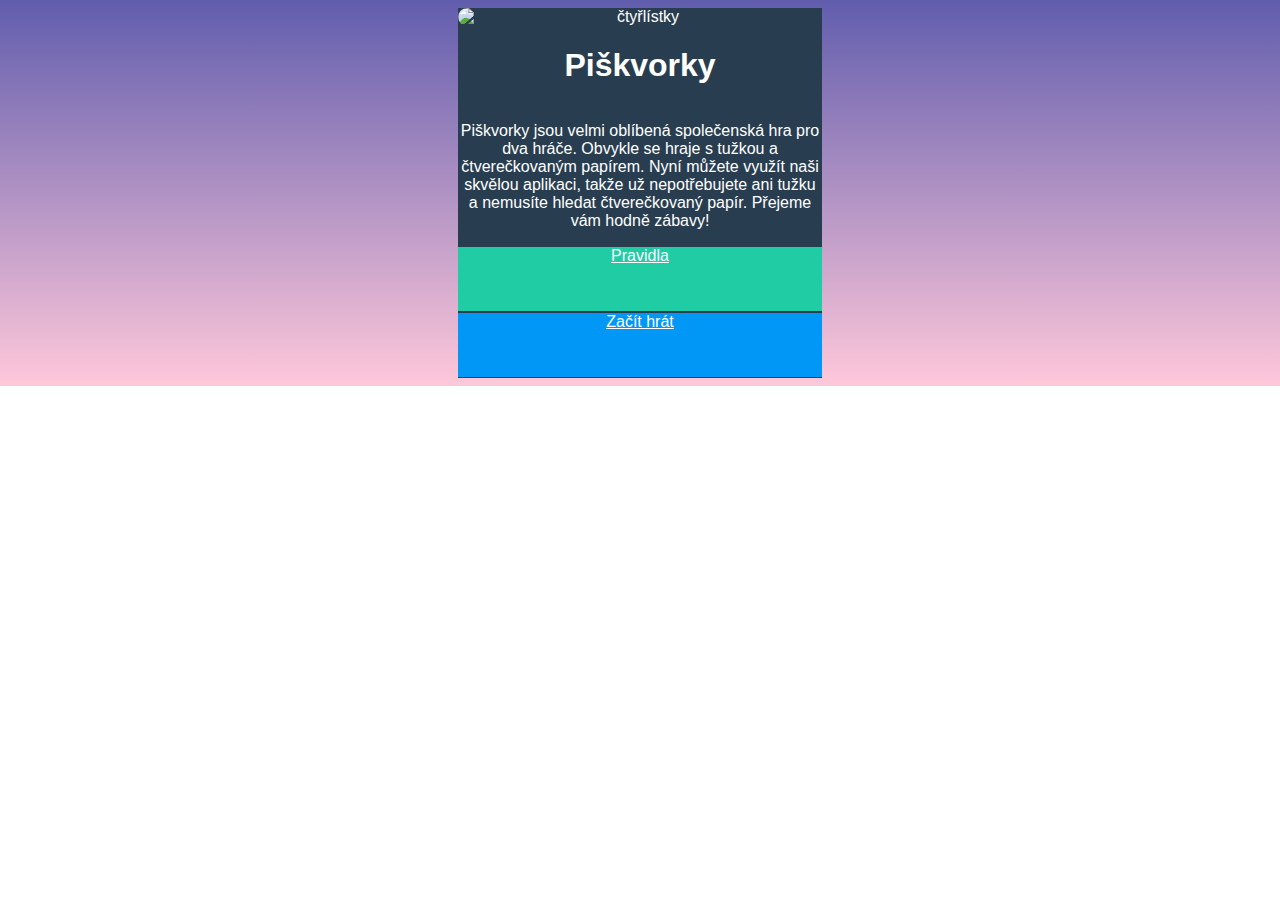
==== index.html @ 82d8bb8e "zmena background a buttons" ====
<!DOCTYPE html>
<html class="html bakground gradient" lang="cs">
  <head>
    <meta charset="UTF-8" />
    <meta http-equiv="X-UA-Compatible" content="IE=edge" />
    <meta name="viewport" content="width=H1, initial-scale=1.0" />
    <link rel="stylesheet" href="styly.css" />
    <link rel="preconnect" href="https://fonts.gstatic.com" />
    <link
      href="https://fonts.googleapis.com/css2?family=Lobster&display=swap"
      rel="stylesheet"
    />
    <title>Piškvorky</title>
  </head>

  <body>
    <main>
    <div class="container">
      <img class="photo" src="uvodni.jpg" alt="čtyřlístky" />

        <h1>Piškvorky</h1>
        <p>
          Piškvorky jsou velmi oblíbená společenská hra pro dva hráče. Obvykle
          se hraje s tužkou a čtverečkovaným papírem. Nyní můžete využít naši
          skvělou aplikaci, takže už nepotřebujete ani tužku a nemusíte hledat
          čtverečkovaný papír. Přejeme vám hodně zábavy!
        </p>
        
        <a class="Butt--rules" href="index.html">Pravidla</a>
        <a class="Butt--play" href="index.html">Začít hrát</a>
    </div>
  </body>
</main>
</html>
---- styly.css ----
.html{
  background-image:linear-gradient(#615dad, #ffc8da);
  background-repeat: no-repeat;
  background-size: cover;
  background-origin: border-box;
}
.h1 {
  font-family: 'Lobster'; cursive;
  font-size: 2rem;
  margin: 0;
}
.p {
  padding: 0;
  margin-top: 0;
}

.container {
  width: 364px;
  background-color: #283e50;
  color: #ffffff;
  font-family: Arial, Helvetica, sans-serif;
  font-weight: normal;
  font-size: 1rem;
  line-height: 1, 5rem;
  display: flex;
  text-align: center;
  flex-direction: column;
  margin: auto;
}

.photo {
  display: block;
  width: 364px;
  position: center;
  border-radius: 15px;
}

.Butt--rules {
  background-color: #1fcca4;
  height: 10px;
  width: 364px;
  position: relative;
  left: -1px;
}
.Butt--play {
  background-color: #0197f6;
  height: 18px;
  width: 364px;
  position: relative;
  left: -1px;
}

.Butt--play:hover {
  background-color: #0090e9;
}

.Butt--rules:hover {
  background-color: #1cbb96;
}
.Butt--rules,
.Butt--play {
  height: 4rem;
  color: #ffffff;
  margin: 1px;
}
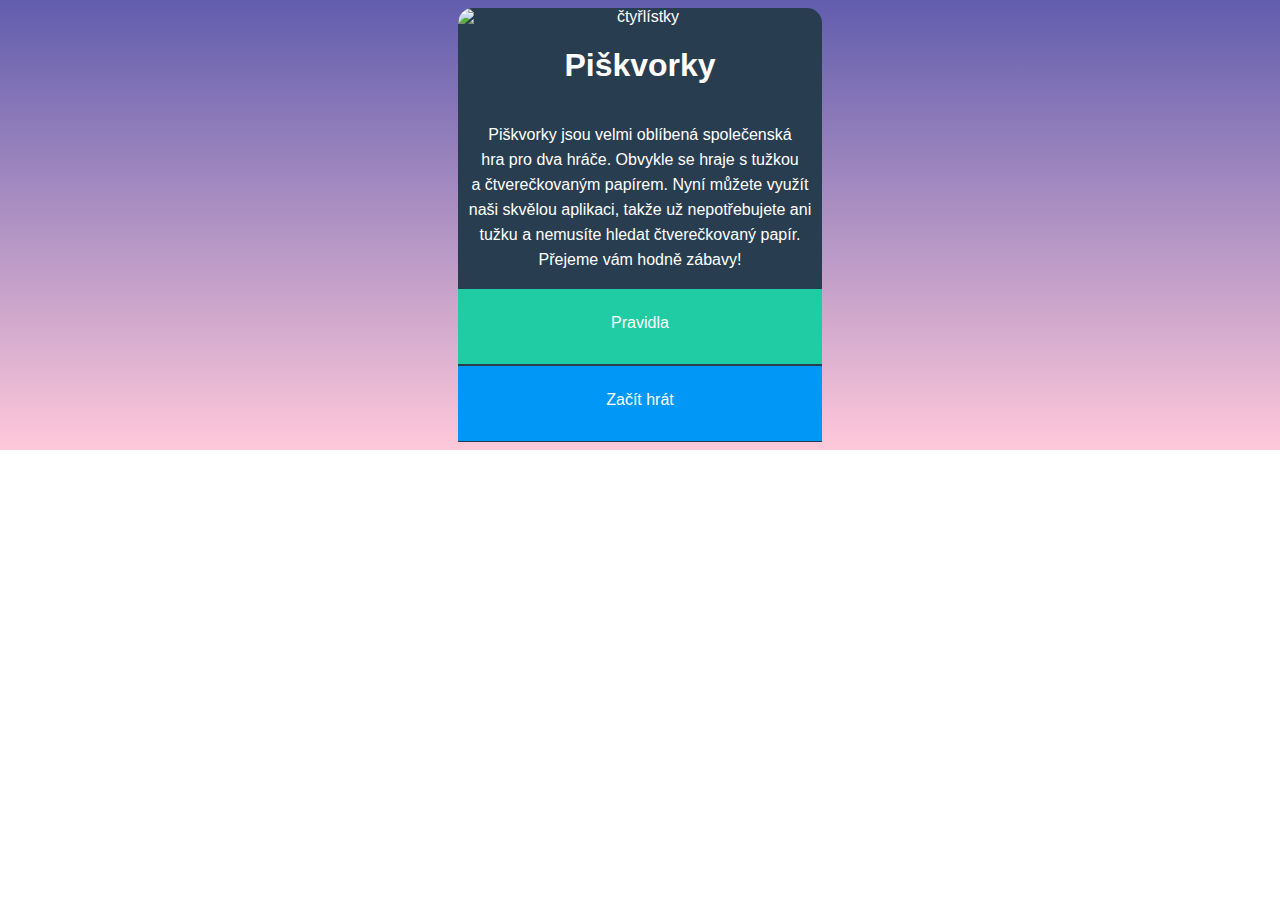
==== commit 30109546: "zmena textu br" ====
--- a/index.html
+++ b/index.html
@@ -4,7 +4,7 @@
     <meta charset="UTF-8" />
     <meta http-equiv="X-UA-Compatible" content="IE=edge" />
     <meta name="viewport" content="width=H1, initial-scale=1.0" />
-    <link rel="stylesheet" href="styly.css" />
+    <link rel="stylesheet" type="text/css" href="styly.css" />
     <link rel="preconnect" href="https://fonts.gstatic.com" />
     <link
       href="https://fonts.googleapis.com/css2?family=Lobster&display=swap"
@@ -18,12 +18,9 @@
     <div class="container">
       <img class="photo" src="uvodni.jpg" alt="čtyřlístky" />
 
-        <h1>Piškvorky</h1>
-        <p>
-          Piškvorky jsou velmi oblíbená společenská hra pro dva hráče. Obvykle
-          se hraje s tužkou a čtverečkovaným papírem. Nyní můžete využít naši
-          skvělou aplikaci, takže už nepotřebujete ani tužku a nemusíte hledat
-          čtverečkovaný papír. Přejeme vám hodně zábavy!
+        <h1 class="Piskvorky">Piškvorky</h1>
+        <p class="text">
+          Piškvorky jsou velmi oblíbená společenská <br/> hra pro dva hráče. Obvykle se hraje s tužkou <br/> a čtverečkovaným papírem. Nyní můžete využít naši skvělou aplikaci, takže už nepotřebujete ani tužku a nemusíte hledat čtverečkovaný papír. Přejeme vám hodně zábavy!
         </p>
         
         <a class="Butt--rules" href="index.html">Pravidla</a>
--- a/styly.css
+++ b/styly.css
@@ -2,53 +2,51 @@
 .html{
   background-image:linear-gradient(#615dad, #ffc8da);
   background-repeat: no-repeat;
-  background-size: cover;
+  background-size: 100%;
   background-origin: border-box;
 }
-.h1 {
-  font-family: 'Lobster'; cursive;
-  font-size: 2rem;
-  margin: 0;
-}
-.p {
-  padding: 0;
-  margin-top: 0;
-}
+
+.text { line-height: 25px; align-self:center;}
 
 .container {
   width: 364px;
   background-color: #283e50;
   color: #ffffff;
   font-family: Arial, Helvetica, sans-serif;
+  font-style:normal;
   font-weight: normal;
-  font-size: 1rem;
+  font-size: 16px;
   line-height: 1, 5rem;
   display: flex;
   text-align: center;
   flex-direction: column;
   margin: auto;
+  border-top-left-radius: 15px;
+  border-top-right-radius: 15px;
+  text-align: center;
 }
 
 .photo {
   display: block;
   width: 364px;
   position: center;
-  border-radius: 15px;
+  border-top-left-radius: 15px;
+  border-top-right-radius: 15px;
 }
 
 .Butt--rules {
   background-color: #1fcca4;
-  height: 10px;
   width: 364px;
   position: relative;
   left: -1px;
+  padding-top: 25px;
 }
 .Butt--play {
   background-color: #0197f6;
-  height: 18px;
   width: 364px;
   position: relative;
   left: -1px;
+  padding-top: 25px;
 }
 
 .Butt--play:hover {
@@ -60,7 +58,9 @@
 }
 .Butt--rules,
 .Butt--play {
-  height: 4rem;
+  height: 50px;
   color: #ffffff;
   margin: 1px;
+  text-decoration: none;
+  text-align: center;
 }
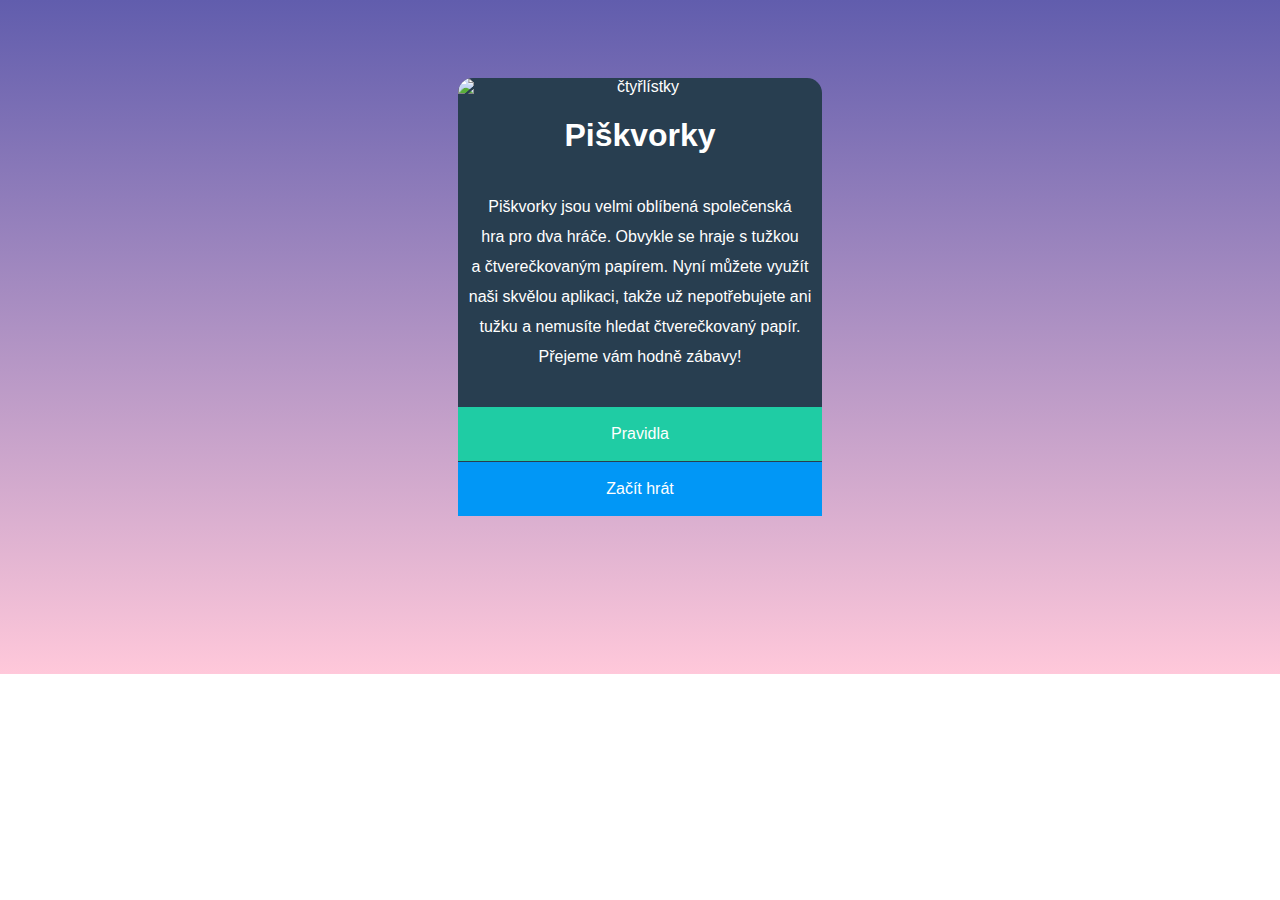
==== commit a65fd626: "zmena buttons pravidla a zacit hrat" ====
--- a/index.html
+++ b/index.html
@@ -15,17 +15,20 @@
 
   <body>
     <main>
-    <div class="container">
-      <img class="photo" src="uvodni.jpg" alt="čtyřlístky" />
+      <div class="container">
+        <img class="photo" src="uvodni.jpg" alt="čtyřlístky" />
 
-        <h1 class="Piskvorky">Piškvorky</h1>
+        <h1>Piškvorky</h1>
         <p class="text">
-          Piškvorky jsou velmi oblíbená společenská <br/> hra pro dva hráče. Obvykle se hraje s tužkou <br/> a čtverečkovaným papírem. Nyní můžete využít naši skvělou aplikaci, takže už nepotřebujete ani tužku a nemusíte hledat čtverečkovaný papír. Přejeme vám hodně zábavy!
+          Piškvorky jsou velmi oblíbená společenská <br />
+          hra pro dva hráče. Obvykle se hraje s tužkou <br />
+          a čtverečkovaným papírem. Nyní můžete využít naši skvělou aplikaci,
+          takže už nepotřebujete ani tužku a nemusíte hledat čtverečkovaný
+          papír. Přejeme vám hodně zábavy!
         </p>
-        
         <a class="Butt--rules" href="index.html">Pravidla</a>
         <a class="Butt--play" href="index.html">Začít hrát</a>
-    </div>
+      </div>
+    </main>
   </body>
-</main>
 </html>
--- a/styly.css
+++ b/styly.css
@@ -1,20 +1,29 @@
-
-.html{
-  background-image:linear-gradient(#615dad, #ffc8da);
+.html {
+  background-image: linear-gradient(#615dad, #ffc8da);
   background-repeat: no-repeat;
   background-size: 100%;
   background-origin: border-box;
+  padding-top: 70px;
+  padding-bottom: 150px;
 }
 
-.text { line-height: 25px; align-self:center;}
+.text {
+  line-height: 30px;
+  align-self: center;
+  margin-bottom: 35px;
+}
+.h1 {
+  font-family: 'Lobster', cursive;
+  font-size: 10px;
+}
 
 .container {
   width: 364px;
   background-color: #283e50;
   color: #ffffff;
   font-family: Arial, Helvetica, sans-serif;
-  font-style:normal;
-  font-weight: normal;
+  font-style: normal;
+  font-weight: lighter;
   font-size: 16px;
   line-height: 1, 5rem;
   display: flex;
@@ -36,17 +45,14 @@
 
 .Butt--rules {
   background-color: #1fcca4;
-  width: 364px;
   position: relative;
-  left: -1px;
-  padding-top: 25px;
+  padding: 18px;
+  margin-bottom: 1px;
 }
 .Butt--play {
   background-color: #0197f6;
-  width: 364px;
   position: relative;
-  left: -1px;
-  padding-top: 25px;
+  padding: 18px;
 }
 
 .Butt--play:hover {
@@ -58,9 +64,9 @@
 }
 .Butt--rules,
 .Butt--play {
-  height: 50px;
   color: #ffffff;
-  margin: 1px;
   text-decoration: none;
   text-align: center;
+  font-weight: lighter;
+  /* height: 50px; */
 }
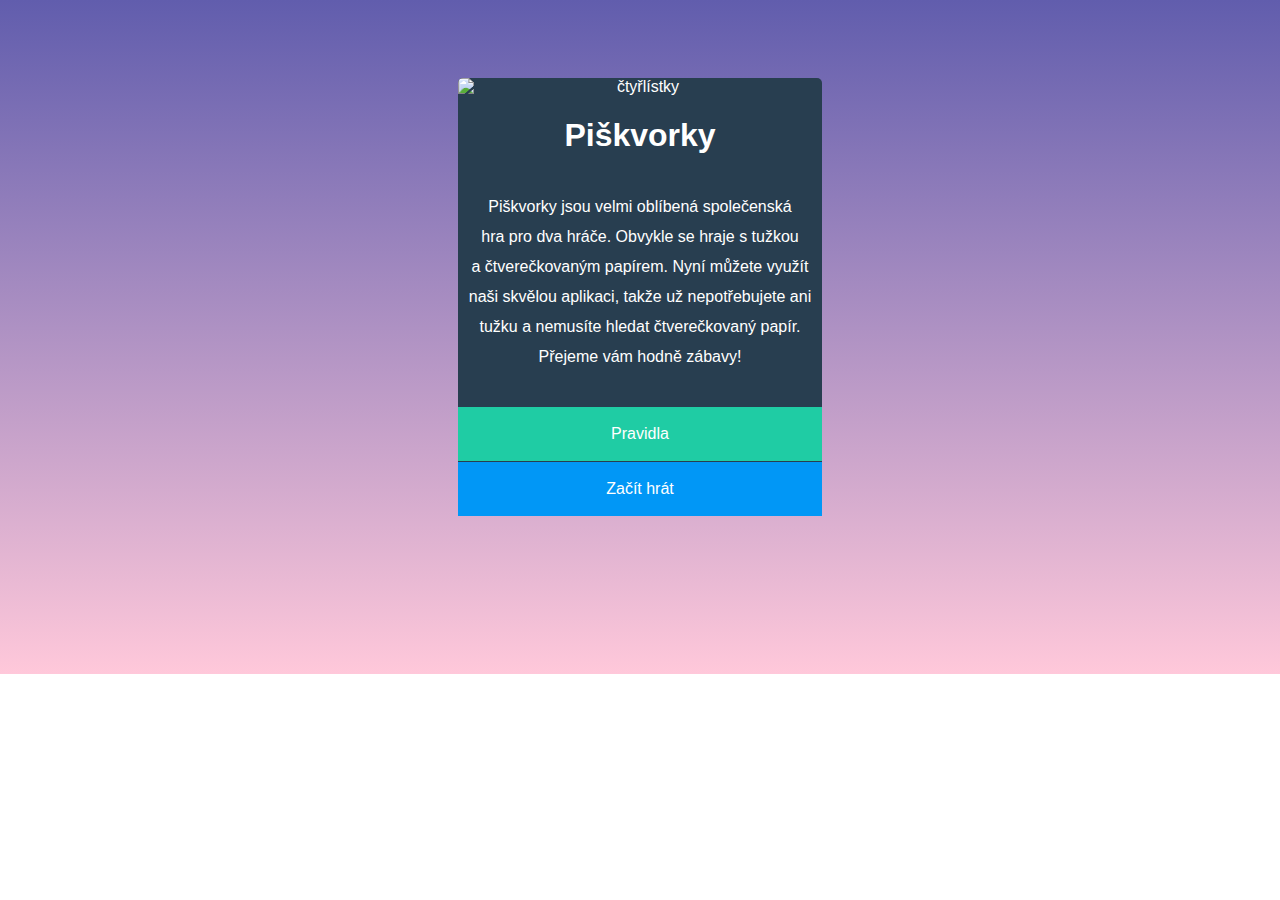
==== commit 12164824: "zmena pisma textu" ====
--- a/index.html
+++ b/index.html
@@ -4,7 +4,7 @@
     <meta charset="UTF-8" />
     <meta http-equiv="X-UA-Compatible" content="IE=edge" />
     <meta name="viewport" content="width=H1, initial-scale=1.0" />
-    <link rel="stylesheet" type="text/css" href="styly.css" />
+    <link rel="stylesheet" href="styly.css" />
     <link rel="preconnect" href="https://fonts.gstatic.com" />
     <link
       href="https://fonts.googleapis.com/css2?family=Lobster&display=swap"
--- a/styly.css
+++ b/styly.css
@@ -14,7 +14,7 @@
 }
 .h1 {
   font-family: 'Lobster', cursive;
-  font-size: 10px;
+  font-size: 50px;
 }
 
 .container {
@@ -22,16 +22,17 @@
   background-color: #283e50;
   color: #ffffff;
   font-family: Arial, Helvetica, sans-serif;
-  font-style: normal;
-  font-weight: lighter;
+  font-style: sans-serif;
+  font-weight: 100;
+  font-stretch: extra-condensed;
   font-size: 16px;
   line-height: 1, 5rem;
   display: flex;
   text-align: center;
   flex-direction: column;
   margin: auto;
-  border-top-left-radius: 15px;
-  border-top-right-radius: 15px;
+  border-top-left-radius: 5px;
+  border-top-right-radius: 5px;
   text-align: center;
 }
 
@@ -39,8 +40,8 @@
   display: block;
   width: 364px;
   position: center;
-  border-top-left-radius: 15px;
-  border-top-right-radius: 15px;
+  border-top-left-radius: 5px;
+  border-top-right-radius: 5px;
 }
 
 .Butt--rules {
@@ -68,5 +69,4 @@
   text-decoration: none;
   text-align: center;
   font-weight: lighter;
-  /* height: 50px; */
 }
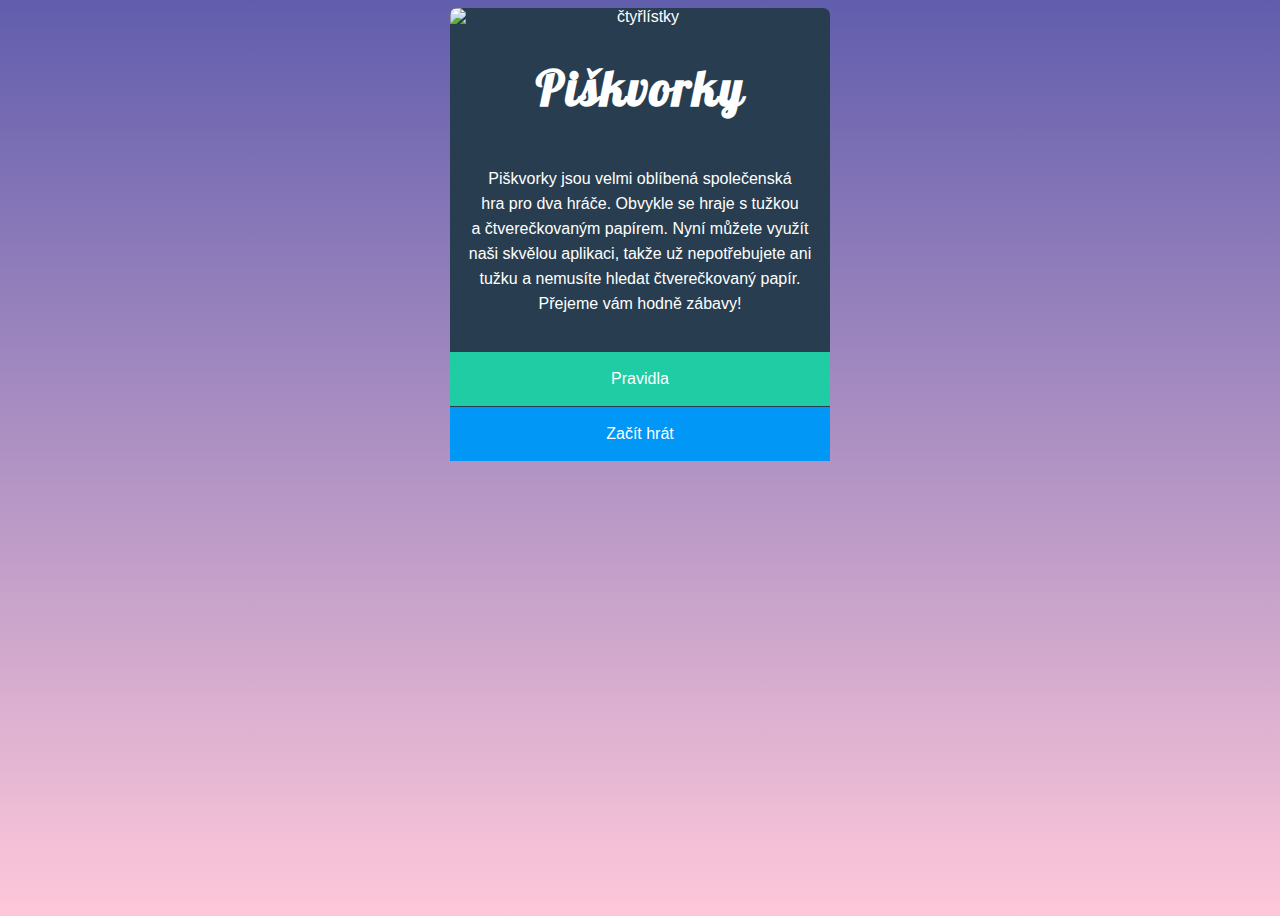
==== commit bbfb0bec: "pravidla.html" ====
--- a/index.html
+++ b/index.html
@@ -5,11 +5,6 @@
     <meta http-equiv="X-UA-Compatible" content="IE=edge" />
     <meta name="viewport" content="width=H1, initial-scale=1.0" />
     <link rel="stylesheet" href="styly.css" />
-    <link rel="preconnect" href="https://fonts.gstatic.com" />
-    <link
-      href="https://fonts.googleapis.com/css2?family=Lobster&display=swap"
-      rel="stylesheet"
-    />
     <title>Piškvorky</title>
   </head>
 
@@ -17,17 +12,22 @@
     <main>
       <div class="container">
         <img class="photo" src="uvodni.jpg" alt="čtyřlístky" />
+        <div class="Piškvorky">
+          <h1>Piškvorky</h1>
+          <style>
+            @import url('https://fonts.googleapis.com/css2?family=Lobster&display=swap');
+          </style>
+        </div>
 
-        <h1>Piškvorky</h1>
-        <p class="text">
+        <p>
           Piškvorky jsou velmi oblíbená společenská <br />
           hra pro dva hráče. Obvykle se hraje s tužkou <br />
           a čtverečkovaným papírem. Nyní můžete využít naši skvělou aplikaci,
           takže už nepotřebujete ani tužku a nemusíte hledat čtverečkovaný
           papír. Přejeme vám hodně zábavy!
         </p>
-        <a class="Butt--rules" href="index.html">Pravidla</a>
-        <a class="Butt--play" href="index.html">Začít hrát</a>
+        <a class="Btn--rules" href="index.html">Pravidla</a>
+        <a class="Btn--play" href="index.html">Začít hrát</a>
       </div>
     </main>
   </body>
--- a/styly.css
+++ b/styly.css
@@ -1,72 +1,64 @@
-.html {
+body {
   background-image: linear-gradient(#615dad, #ffc8da);
-  background-repeat: no-repeat;
-  background-size: 100%;
   background-origin: border-box;
-  padding-top: 70px;
-  padding-bottom: 150px;
+  height: 100vh;
 }
 
-.text {
-  line-height: 30px;
-  align-self: center;
-  margin-bottom: 35px;
+p {
+  line-height: 25px;
+  text-align: center;
+  padding-left: 10px;
+  padding-right: 10px;
+  padding-bottom: 20px;
 }
-.h1 {
+.Piškvorky {
   font-family: 'Lobster', cursive;
-  font-size: 50px;
+  font-size: 150%;
+  letter-spacing: 2px;
 }
 
 .container {
-  width: 364px;
+  width: 380px;
   background-color: #283e50;
   color: #ffffff;
   font-family: Arial, Helvetica, sans-serif;
-  font-style: sans-serif;
-  font-weight: 100;
-  font-stretch: extra-condensed;
-  font-size: 16px;
-  line-height: 1, 5rem;
   display: flex;
-  text-align: center;
   flex-direction: column;
   margin: auto;
-  border-top-left-radius: 5px;
-  border-top-right-radius: 5px;
+  border-top-left-radius: 7px;
+  border-top-right-radius: 7px;
   text-align: center;
 }
 
 .photo {
   display: block;
-  width: 364px;
+  width: 380px;
   position: center;
-  border-top-left-radius: 5px;
-  border-top-right-radius: 5px;
+  border-top-left-radius: 7px;
+  border-top-right-radius: 7px;
 }
 
-.Butt--rules {
+.Btn--rules {
   background-color: #1fcca4;
-  position: relative;
-  padding: 18px;
   margin-bottom: 1px;
 }
-.Butt--play {
+.Btn--play {
   background-color: #0197f6;
-  position: relative;
-  padding: 18px;
 }
 
-.Butt--play:hover {
+.Btn--play:hover {
   background-color: #0090e9;
 }
 
-.Butt--rules:hover {
+.Btn--rules:hover {
   background-color: #1cbb96;
 }
-.Butt--rules,
-.Butt--play {
+.Btn--rules,
+.Btn--play {
   color: #ffffff;
   text-decoration: none;
   text-align: center;
   font-weight: lighter;
+  position: relative;
+  padding: 18px;
 }
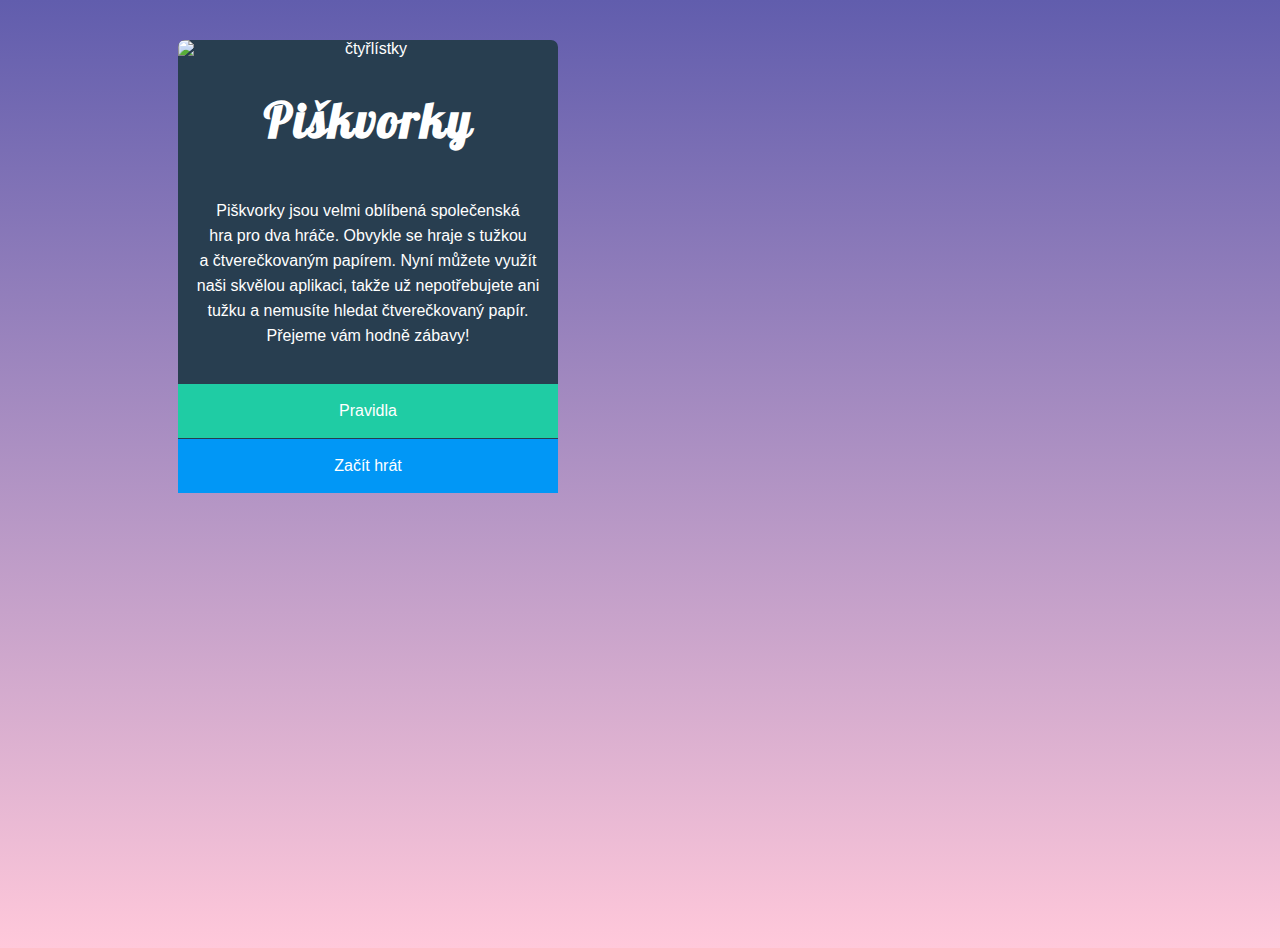
==== commit ad1b8c4d: "hra.html" ====
--- a/index.html
+++ b/index.html
@@ -7,17 +7,14 @@
     <link rel="stylesheet" href="styly.css" />
     <title>Piškvorky</title>
   </head>
-
   <body>
     <main>
       <div class="container">
         <img class="photo" src="uvodni.jpg" alt="čtyřlístky" />
-        <div class="Piškvorky">
-          <h1>Piškvorky</h1>
-          <style>
-            @import url('https://fonts.googleapis.com/css2?family=Lobster&display=swap');
-          </style>
-        </div>
+        <h1>Piškvorky</h1>
+        <style>
+          @import url('https://fonts.googleapis.com/css2?family=Lobster&display=swap');
+        </style>
 
         <p>
           Piškvorky jsou velmi oblíbená společenská <br />
@@ -26,8 +23,8 @@
           takže už nepotřebujete ani tužku a nemusíte hledat čtverečkovaný
           papír. Přejeme vám hodně zábavy!
         </p>
-        <a class="Btn--rules" href="index.html">Pravidla</a>
-        <a class="Btn--play" href="index.html">Začít hrát</a>
+        <a class="Btn--rules" href="pravidla.html">Pravidla</a>
+        <a class="Btn--play" href="hra.html">Začít hrát</a>
       </div>
     </main>
   </body>
--- a/styly.css
+++ b/styly.css
@@ -1,7 +1,8 @@
 body {
   background-image: linear-gradient(#615dad, #ffc8da);
   background-origin: border-box;
-  height: 100vh;
+  margin-top: 40px;
+  min-height: 100vh;
 }
 
 p {
@@ -11,10 +12,11 @@
   padding-right: 10px;
   padding-bottom: 20px;
 }
-.Piškvorky {
+h1 {
   font-family: 'Lobster', cursive;
-  font-size: 150%;
+  font-size: 300%;
   letter-spacing: 2px;
+  text-align: center;
 }
 
 .container {
@@ -62,3 +64,67 @@
   position: relative;
   padding: 18px;
 }
+/* ---------------- Úloha č.2.------------------ */
+
+.circle,
+.cross {
+  width: 1em;
+  height: 1em;
+  filter: invert(100%);
+}
+.container-pravidla {
+  display: flex;
+  flex-direction: column;
+  background-color: #283e50;
+  color: #ffffff;
+  margin: auto;
+  text-align: left;
+  width: 384px;
+  border-top-left-radius: 7px;
+  border-top-right-radius: 7px;
+  font-family: Arial, Helvetica, sans-serif;
+  font-size: 20px;
+}
+ol {
+  font-family: Arial, Helvetica, sans-serif;
+  font-size: 20px;
+  font-weight: lighter;
+  text-align: left;
+  line-height: 35px;
+  margin-left: 30px;
+  margin-right: 30px;
+}
+li {
+  padding: 5px;
+}
+figure {
+  text-align: center;
+  font-family: Arial, Helvetica, sans-serif;
+  font-style: oblique;
+  font-size: 18px;
+}
+.instruction {
+  width: 100%;
+}
+/* ---------------responzívny web---------------- */
+@media (min-width: 800px) {
+  .container-pravidla {
+    width: 800px;
+  }
+  .pravidla-instructions {
+    display: flex;
+    flex-direction: row;
+    flex-wrap: wrap;
+    justify-content: space-evenly;
+  }
+  figure {
+    max-width: 45%;
+    margin: 0 0 20px 0;
+  }
+}
+
+/* ---------------- Úloha č.3.------------------ */
+
+body {
+  max-width: 80vmin;
+}
